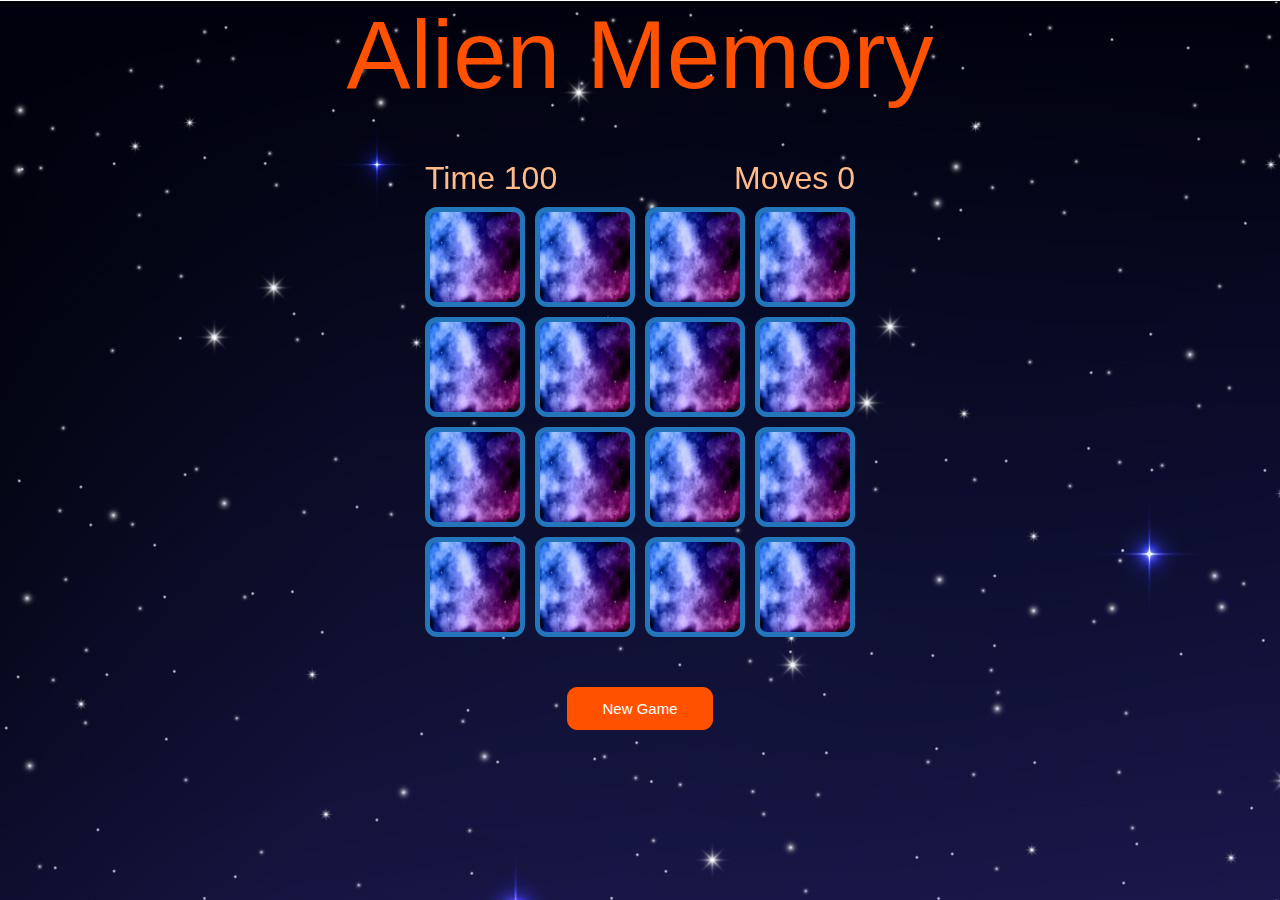
==== index.html @ 6a117660 "Add flip card function and match card - before refactoring" ====
<!DOCTYPE html>
<html lang="en">
<head>
    <meta charset="UTF-8">
    <meta http-equiv="X-UA-Compatible" content="IE=edge">
    <meta name="viewport" content="width=device-width, initial-scale=1.0">
    <link rel="stylesheet" href="assets/css/style.css">
    <title>Memory Game</title>
</head>
<body>

  <h1 class="page-title">Alien Memory</h1>
     <!-- Memory game grid -->
     <div class="game-container">
      <div class="game-info-container">
        <div class="game-info">
          Time <span id="time-remaining">100</span>
        </div>
        <div class="game-info">
          Moves <span id="moves">0</span>
        </div>
  
      </div class="deck" id="card-deck">
        <div class="memory-card" data-image="monster-1">
          <img class="card-front" src="assets/images/monster-1.jpg" alt="monster-1">
          <img class="card-back" src="assets/images/blank2.jpg" alt="Blank Card">
        </div>
      
        <div class="memory-card" data-image="monster-1">
            <img class="card-front" src="assets/images/monster-1.jpg" alt="monster-1">
            <img class="card-back" src="assets/images/blank2.jpg" alt="Blank Card">
        </div>
      
        <div class="memory-card" data-image="monster-2">
            <img class="card-front" src="assets/images/monster-2.jpg" alt="monster-2">
          <img class="card-back" src="assets/images/blank2.jpg" alt="Blank Card">
        </div>
      
        <div class="memory-card" data-image="monster-2">
            <img class="card-front" src="assets/images/monster-2.jpg" alt="monster-2">
          <img class="card-back" src="assets/images/blank2.jpg" alt="Blank Card">
        </div>
      
        <div class="memory-card" data-image="monster-3">
            <img class="card-front image-hidden" src="assets/images/monster-3.jpg" alt="monster-3">
          <img class="card-back" src="assets/images/blank2.jpg" alt="Blank Card">
        </div>
      
        <div class="memory-card" data-image="monster-3">
            <img class="card-front" src="assets/images/monster-3.jpg" alt="monster-3">
          <img class="card-back" src="assets/images/blank2.jpg" alt="Blank Card">
        </div>
      
        <div class="memory-card" data-image="monster-4">
            <img class="card-front" src="assets/images/monster-4.jpg" alt="monster-4">
            <img class="card-back" src="assets/images/blank2.jpg" alt="Blank Card">
        </div>
      
        <div class="memory-card" data-image="monster-4">
            <img class="card-front" src="assets/images/monster-4.jpg" alt="monster-4">
            <img class="card-back" src="assets/images/blank2.jpg" alt="Blank Card">
        </div>
      
        <div class="memory-card" data-image="monster-5">
            <img class="card-front" src="assets/images/monster-5.jpg" alt="monster-5">
          <img class="card-back" src="assets/images/blank2.jpg" alt="Blank Card">
        </div>
      
        <div class="memory-card" data-image="monster-5">
            <img class="card-front" src="assets/images/monster-5.jpg" alt="monster-5">
            <img class="card-back" src="assets/images/blank2.jpg" alt="Blank Card">
        </div>
      
        <div class="memory-card" data-image="monster-6">
            <img class="card-front" src="assets/images/monster-6.jpg" alt="monster-6">
            <img class="card-back" src="assets/images/blank2.jpg" alt="Blank Card">
        </div>
      
        <div class="memory-card" data-image="monster-6">
            <img class="card-front" src="assets/images/monster-6.jpg" alt="monster-6">
            <img class="card-back" src="assets/images/blank2.jpg" alt="Blank Card">
        </div>

        <div class="memory-card" data-image="monster-7">
            <img class="card-front" src="assets/images/monster-7.jpg" alt="monster-7">
            <img class="card-back" src="assets/images/blank2.jpg" alt="Blank Card">
        </div>

        <div class="memory-card" data-image="monster-7">
            <img class="card-front" src="assets/images/monster-7.jpg" alt="monster-7">
            <img class="card-back" src="assets/images/blank2.jpg" alt="Blank Card">
        </div>

        <div class="memory-card" data-image="monster-8">
            <img class="card-front" src="assets/images/monster-8.jpg" alt="monster-8">
          <img class="card-back" src="assets/images/blank2.jpg" alt="Blank Card">
        </div>

        <div class="memory-card" data-image="monster-8">
            <img class="card-front" src="assets/images/monster-8.jpg" alt="monster-8">
            <img class="card-back" src="assets/images/blank2.jpg" alt="Blank Card">
        </div>
      </div>

      <!-- New Game again -->
<div> 
  <button class="hero-btn" onclick="reset()">New Game</button>
</div>
    </div>

      <!-- Modal -->
  <section class="win-game-modal">
    <div id="modal" class="modal">
      <!-- Modal content -->
      <div class="modal-content">
        <span class="close">&times;</span>
        <h2>WELL DONE!</h2>
        <br>
        <p>You have won the game and found all 8 pairs of cards.</p>
        <br>
        <img class="modal-img" src="/assets/images/thumbs-up.png" alt="Thumbs up smiley face">
        <button class="btn hero-btn">Play Again?</button>
      </div>
    </div>
  </section>

    <script src="assets/js/script.js"></script>
</body>
</html>
---- assets/css/style.css ----
@import url('https://fonts.googleapis.com/css2?family=Amatic+SC&family=Josefin+Slab&display=swap');

*{
  margin: 0;
  padding: 0;
  font-family: 'Amatic-sc', sans-serif;
  box-sizing: border-box;
  text-align: center;
}


html {
  min-height: 100vh;
  font-family:'Amatic-sc', sans-serif;
}

body {
  margin: 0;
 background-image: url('../images/background-sky.jpg'); 
}

.page-title {
  color: #ff5100;
  font-family: 'Amatic-sc', sans-serif;
  font-weight: normal;
  text-align: center;
  font-size: 6em;
}
/* https://stackoverflow.com/questions/47319464/make-a-grid-column-span-the-entire-row */
.game-info-container {
  grid-column: 1 / -1;
  display: flex;
  justify-content: space-between;
}

.game-info {
  color: #FFBB89;
  font-size: 2em;
}

.game-container {
  margin: 50px auto;
  display: grid;
  grid-template-columns: repeat(4, auto);
  grid-gap: 10px;
  justify-content: center;
  perspective: 1000px;
}


.memory-card {
  position: relative;
  cursor: pointer;
  height: 100px;
  width: 100px;
  transform: scale(1);
  transform-style: preserve-3d;
}
/* need to fix bug of border showing properly change seudo class to active instead to give a zoom effect*/
.memory-card:active {
  /* box-shadow: inset 2px 2px 2px 10px white; */
  /* box-sizing: border-box; */
  transform: scale(.95);
  transition: transform .3s;
} 

.memory-card.flip {
  transform: rotateY(180deg);
}

.card-front, .card-back {
  position: absolute;
  display: flex;
  justify-content: center;
  align-items: center;
  width: 100%;
  height: 100%;
  padding: 5px;
  background: #2376b9;
  border-radius: 12px;
  border-width: 1px;
  overflow: hidden;
  transition: transform 500ms ease-in-out;
  backface-visibility: hidden;
  
}

.card-front {
  transform: rotateY(180deg);
}

.hero-btn {
  display: inline-block;
  text-decoration: none;
  color: #fff;
  border: 1px solid #fff;
  padding: 12px 34px;
  font-size: 15px;
  background: transparent;
  position: relative;
  cursor: pointer;
  border-radius: 10px;
}

.hero-btn {
  border: 1px solid #ff5100;
  background: #ff5100;
  color: #fff;
  text-decoration: none;
  transition: 1s;
}





  /*----------------------------------  
Section - Modal
------------------------------------*/
/* Modal (background) */
.modal {
  /*Hidden by default */
  display: none;
  position: fixed;
  z-index: 99;
  left: 0;
  top: 0;
  width: 100%;
  height: 100%;
}

/* Modal Content/Box */
.modal-content {
  display: flex;
  flex-direction: column;
  justify-content: center;
  align-items: center;
  background-color: #fff;
  margin: 5% auto;
  border: 0.8em solid #2376b9;
  padding: 2rem 4rem;
  width: 80%;
  border-radius: 20px;
}
/* The Close Button */
.close {
  align-self: flex-end;
  color: #28e;
  font-size: 5em;
}
.close:hover,
.close:focus {
  color: #5cf;
  text-decoration: none;
  cursor: pointer;
}
/* Modal Image*/
.modal-img {
  display: inline-block;
  margin: 1em 0 1em;
  width: 20em;
}
p.stats {
  font-weight: 600;
}
p.stats:last-child {
  margin-bottom: 1em;
}
.play-again-btn {
  background: #ff5100;
  margin-bottom: 1em;
}
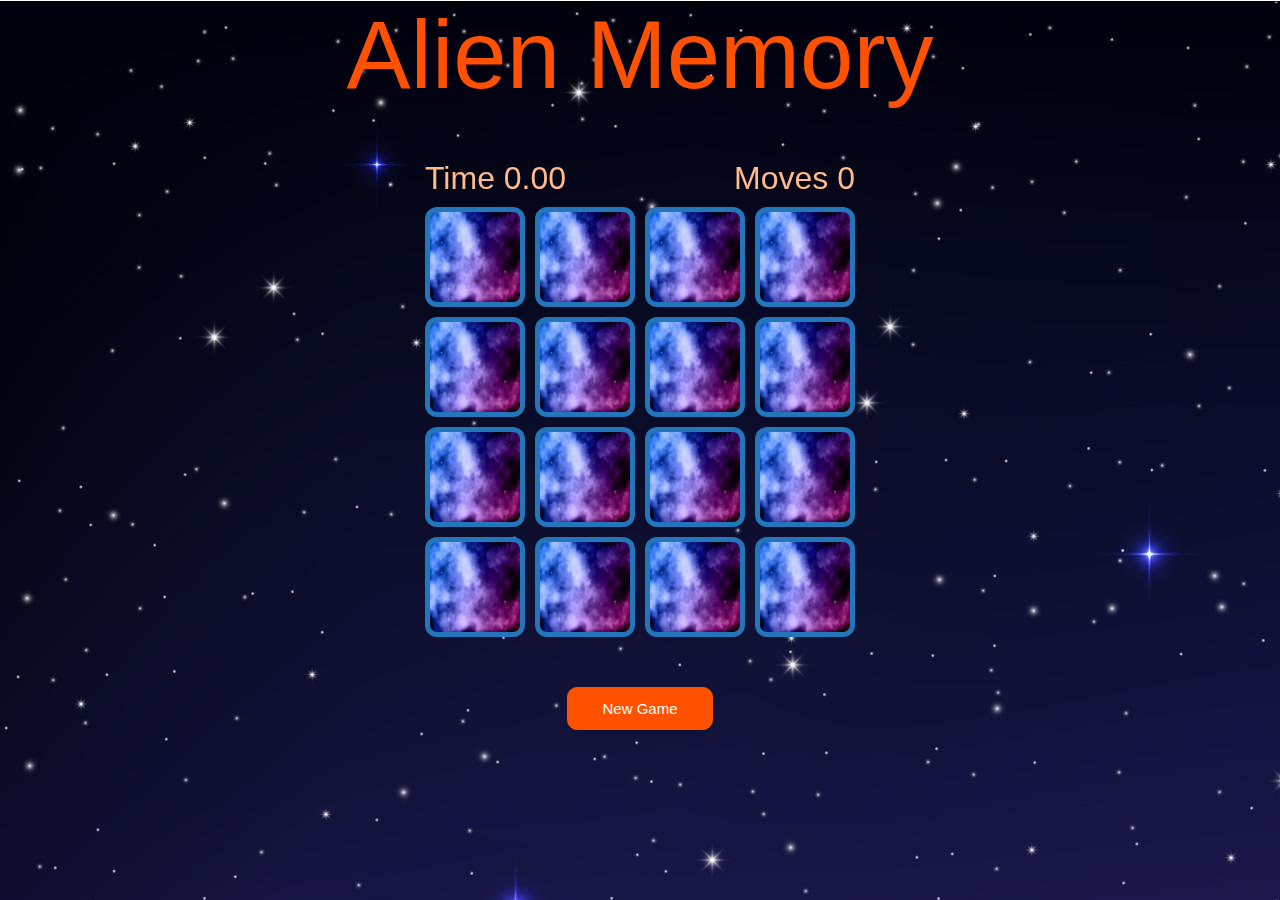
==== commit 68ef6fe1: "Add reset function that works" ====
--- a/index.html
+++ b/index.html
@@ -14,10 +14,10 @@
      <div class="game-container">
       <div class="game-info-container">
         <div class="game-info">
-          Time <span id="time-remaining">100</span>
+          Time <span class="timer">0.00</span>
         </div>
         <div class="game-info">
-          Moves <span id="moves">0</span>
+          Moves <span class="moves">0</span>
         </div>
   
       </div class="deck" id="card-deck">
@@ -104,12 +104,12 @@
 
       <!-- New Game again -->
 <div> 
-  <button class="hero-btn" onclick="reset()">New Game</button>
+  <button id="new-game" class="hero-btn" onclick="reset()">New Game</button>
 </div>
     </div>
 
       <!-- Modal -->
-  <section class="win-game-modal">
+  <section class="win-game-modal" id="win-msg">
     <div id="modal" class="modal">
       <!-- Modal content -->
       <div class="modal-content">
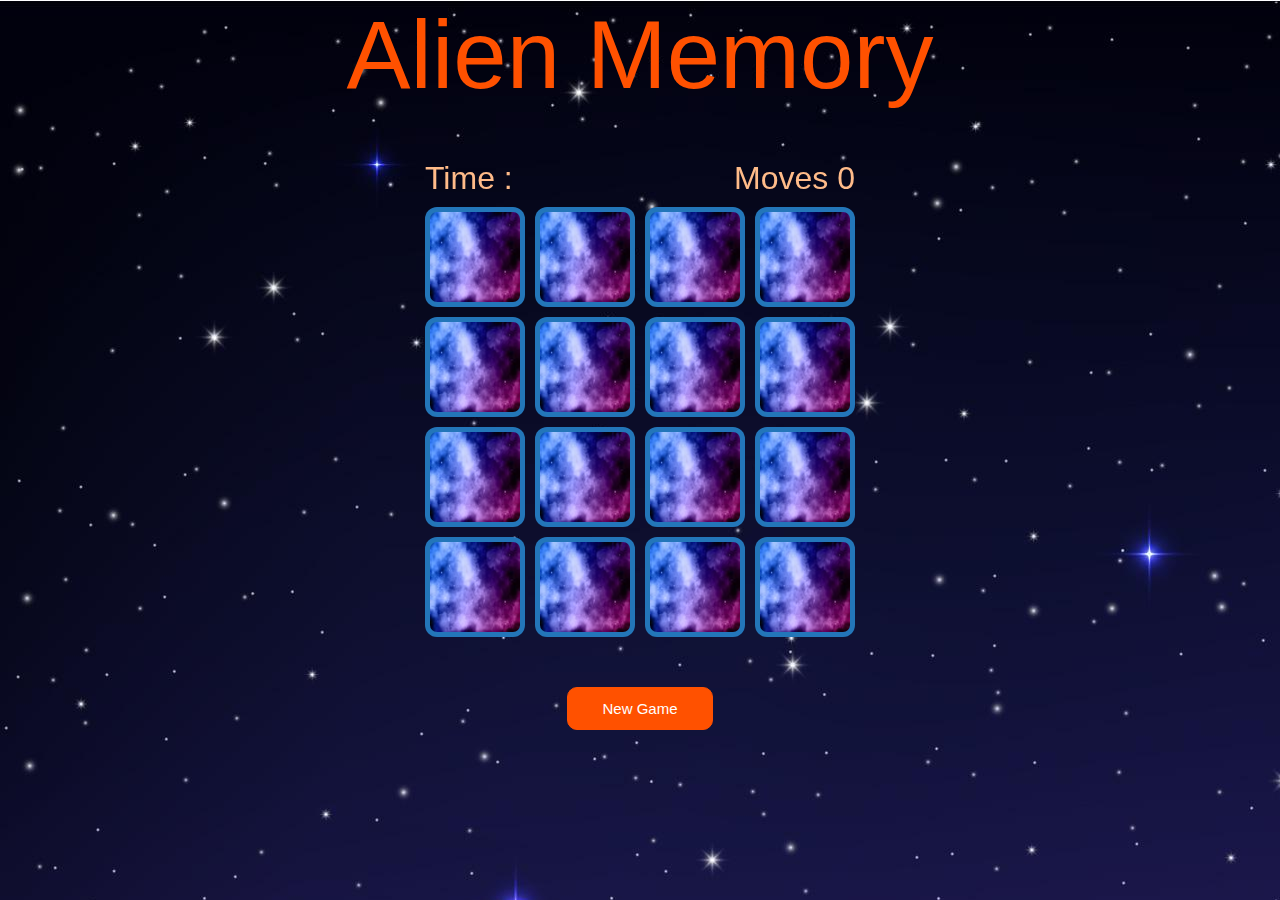
==== commit 7f5dafdb: "end of the day still working on timer" ====
--- a/index.html
+++ b/index.html
@@ -1,130 +1,142 @@
 <!DOCTYPE html>
 <html lang="en">
 <head>
-    <meta charset="UTF-8">
-    <meta http-equiv="X-UA-Compatible" content="IE=edge">
-    <meta name="viewport" content="width=device-width, initial-scale=1.0">
-    <link rel="stylesheet" href="assets/css/style.css">
-    <title>Memory Game</title>
+  <meta charset="UTF-8">
+  <meta http-equiv="X-UA-Compatible" content="IE=edge">
+  <meta name="viewport" content="width=device-width, initial-scale=1.0">
+  <meta name="description" content="Memory card flip game with an Alien theme">
+  <meta name="keywords" content="memory game, flip card memory game, flip card game, game, flip card">
+  <meta name="author" content="Moira Hartigan">
+
+  <!-- style sheets -->
+  <link rel="stylesheet" href="assets/css/style.css">
+  
+
 </head>
+<title>Alien Memory | Memory Game</title>
+
 <body>
 
+
   <h1 class="page-title">Alien Memory</h1>
-     <!-- Memory game grid -->
-     <div class="game-container">
-      <div class="game-info-container">
-        <div class="game-info">
-          Time <span class="timer">0.00</span>
-        </div>
-        <div class="game-info">
-          Moves <span class="moves">0</span>
-        </div>
-  
-      </div class="deck" id="card-deck">
-        <div class="memory-card" data-image="monster-1">
-          <img class="card-front" src="assets/images/monster-1.jpg" alt="monster-1">
-          <img class="card-back" src="assets/images/blank2.jpg" alt="Blank Card">
-        </div>
-      
-        <div class="memory-card" data-image="monster-1">
-            <img class="card-front" src="assets/images/monster-1.jpg" alt="monster-1">
-            <img class="card-back" src="assets/images/blank2.jpg" alt="Blank Card">
-        </div>
-      
-        <div class="memory-card" data-image="monster-2">
-            <img class="card-front" src="assets/images/monster-2.jpg" alt="monster-2">
-          <img class="card-back" src="assets/images/blank2.jpg" alt="Blank Card">
-        </div>
-      
-        <div class="memory-card" data-image="monster-2">
-            <img class="card-front" src="assets/images/monster-2.jpg" alt="monster-2">
-          <img class="card-back" src="assets/images/blank2.jpg" alt="Blank Card">
-        </div>
-      
-        <div class="memory-card" data-image="monster-3">
-            <img class="card-front image-hidden" src="assets/images/monster-3.jpg" alt="monster-3">
-          <img class="card-back" src="assets/images/blank2.jpg" alt="Blank Card">
-        </div>
-      
-        <div class="memory-card" data-image="monster-3">
-            <img class="card-front" src="assets/images/monster-3.jpg" alt="monster-3">
-          <img class="card-back" src="assets/images/blank2.jpg" alt="Blank Card">
-        </div>
-      
-        <div class="memory-card" data-image="monster-4">
-            <img class="card-front" src="assets/images/monster-4.jpg" alt="monster-4">
-            <img class="card-back" src="assets/images/blank2.jpg" alt="Blank Card">
-        </div>
-      
-        <div class="memory-card" data-image="monster-4">
-            <img class="card-front" src="assets/images/monster-4.jpg" alt="monster-4">
-            <img class="card-back" src="assets/images/blank2.jpg" alt="Blank Card">
-        </div>
-      
-        <div class="memory-card" data-image="monster-5">
-            <img class="card-front" src="assets/images/monster-5.jpg" alt="monster-5">
-          <img class="card-back" src="assets/images/blank2.jpg" alt="Blank Card">
-        </div>
-      
-        <div class="memory-card" data-image="monster-5">
-            <img class="card-front" src="assets/images/monster-5.jpg" alt="monster-5">
-            <img class="card-back" src="assets/images/blank2.jpg" alt="Blank Card">
-        </div>
-      
-        <div class="memory-card" data-image="monster-6">
-            <img class="card-front" src="assets/images/monster-6.jpg" alt="monster-6">
-            <img class="card-back" src="assets/images/blank2.jpg" alt="Blank Card">
-        </div>
-      
-        <div class="memory-card" data-image="monster-6">
-            <img class="card-front" src="assets/images/monster-6.jpg" alt="monster-6">
-            <img class="card-back" src="assets/images/blank2.jpg" alt="Blank Card">
-        </div>
-
-        <div class="memory-card" data-image="monster-7">
-            <img class="card-front" src="assets/images/monster-7.jpg" alt="monster-7">
-            <img class="card-back" src="assets/images/blank2.jpg" alt="Blank Card">
-        </div>
-
-        <div class="memory-card" data-image="monster-7">
-            <img class="card-front" src="assets/images/monster-7.jpg" alt="monster-7">
-            <img class="card-back" src="assets/images/blank2.jpg" alt="Blank Card">
-        </div>
-
-        <div class="memory-card" data-image="monster-8">
-            <img class="card-front" src="assets/images/monster-8.jpg" alt="monster-8">
-          <img class="card-back" src="assets/images/blank2.jpg" alt="Blank Card">
-        </div>
-
-        <div class="memory-card" data-image="monster-8">
-            <img class="card-front" src="assets/images/monster-8.jpg" alt="monster-8">
-            <img class="card-back" src="assets/images/blank2.jpg" alt="Blank Card">
-        </div>
+  <!-- Memory game grid -->
+  <div class="game-container">
+    <div class="game-info-container">
+      <div onclick="flipcard()" class="game-info">Time 
+        <span class="timer" id="minutes"></span>:<span id="seconds"></span>
       </div>
-
-      <!-- New Game again -->
-<div> 
-  <button id="new-game" class="hero-btn" onclick="reset()">New Game</button>
-</div>
+      <div class="game-info"> Moves
+        <span class="moves">0</span>
+      </div>
     </div>
 
-      <!-- Modal -->
-  <section class="win-game-modal" id="win-msg">
-    <div id="modal" class="modal">
-      <!-- Modal content -->
+    <div class="memory-card" data-image="monster-1">
+      <img class="card-front" src="assets/images/monster-1.jpg" alt="monster 1">
+      <img class="card-back" src="assets/images/blank2.jpg" alt="Card Back clouds ">
+    </div>
+
+    <div class="memory-card" data-image="monster-1">
+      <img class="card-front" src="assets/images/monster-1.jpg" alt="monster 1">
+      <img class="card-back" src="assets/images/blank2.jpg" alt="Card Back clouds ">
+    </div>
+
+    <div class="memory-card" data-image="monster-2">
+      <img class="card-front" src="assets/images/monster-2.jpg" alt="monster 2">
+      <img class="card-back" src="assets/images/blank2.jpg" alt="Card Back clouds ">
+    </div>
+
+    <div class="memory-card" data-image="monster-2">
+      <img class="card-front" src="assets/images/monster-2.jpg" alt="monster 2">
+      <img class="card-back" src="assets/images/blank2.jpg" alt="Card Back clouds ">
+    </div>
+
+    <div class="memory-card" data-image="monster-3">
+      <img class="card-front image-hidden" src="assets/images/monster-3.jpg" alt="monster 3">
+      <img class="card-back" src="assets/images/blank2.jpg" alt="Card Back clouds ">
+    </div>
+
+    <div class="memory-card" data-image="monster-3">
+      <img class="card-front" src="assets/images/monster-3.jpg" alt="monster 3">
+      <img class="card-back" src="assets/images/blank2.jpg" alt="Card Back clouds ">
+    </div>
+
+    <div class="memory-card" data-image="monster-4">
+      <img class="card-front" src="assets/images/monster-4.jpg" alt="monster 4">
+      <img class="card-back" src="assets/images/blank2.jpg" alt="Card Back clouds ">
+    </div>
+
+    <div class="memory-card" data-image="monster-4">
+      <img class="card-front" src="assets/images/monster-4.jpg" alt="monster 4">
+      <img class="card-back" src="assets/images/blank2.jpg" alt="Card Back clouds ">
+    </div>
+
+    <div class="memory-card" data-image="monster-5">
+      <img class="card-front" src="assets/images/monster-5.jpg" alt="monster 5">
+      <img class="card-back" src="assets/images/blank2.jpg" alt="Card Back clouds ">
+    </div>
+
+    <div class="memory-card" data-image="monster-5">
+      <img class="card-front" src="assets/images/monster-5.jpg" alt="monster 5">
+      <img class="card-back" src="assets/images/blank2.jpg" alt="Card Back clouds ">
+    </div>
+
+    <div class="memory-card" data-image="monster-6">
+      <img class="card-front" src="assets/images/monster-6.jpg" alt="monster 6">
+      <img class="card-back" src="assets/images/blank2.jpg" alt="Card Back clouds ">
+    </div>
+
+    <div class="memory-card" data-image="monster-6">
+      <img class="card-front" src="assets/images/monster-6.jpg" alt="monster 6">
+      <img class="card-back" src="assets/images/blank2.jpg" alt="Card Back clouds ">
+    </div>
+
+    <div class="memory-card" data-image="monster-7">
+      <img class="card-front" src="assets/images/monster-7.jpg" alt="monster 7">
+      <img class="card-back" src="assets/images/blank2.jpg" alt="Card Back clouds ">
+    </div>
+
+    <div class="memory-card" data-image="monster-7">
+      <img class="card-front" src="assets/images/monster-7.jpg" alt="monster 7">
+      <img class="card-back" src="assets/images/blank2.jpg" alt="Card Back clouds ">
+    </div>
+
+    <div class="memory-card" data-image="monster-8">
+      <img class="card-front" src="assets/images/monster-8.jpg" alt="monster 8">
+      <img class="card-back" src="assets/images/blank2.jpg" alt="Card Back clouds ">
+    </div>
+
+    <div class="memory-card" data-image="monster-8">
+      <img class="card-front" src="assets/images/monster-8.jpg" alt="monster 8">
+      <img class="card-back" src="assets/images/blank2.jpg" alt="Card Back clouds ">
+    </div>
+
+    
+  </div>
+
+  <!-- New Game again -->
+  <div>
+    <button class="hero-btn" onclick="reset()">New Game</button>
+  </div>
+  </div>
+
+   <!-- Modal -->
+   <section id="win-msg">
+    <div class="modal" id="modal">
+    <!-- modal content -->
       <div class="modal-content">
-        <span class="close">&times;</span>
-        <h2>WELL DONE!</h2>
-        <br>
-        <p>You have won the game and found all 8 pairs of cards.</p>
-        <br>
-        <img class="modal-img" src="/assets/images/thumbs-up.png" alt="Thumbs up smiley face">
-        <button class="btn hero-btn">Play Again?</button>
+        <span id="close" Sclass="close">&times;</span>
+          <h2>Well Done!</h2>
+          <br>
+          <p>You have won the game and found all 8 pairs of cards.</p>
+          <br>
+          <img class="modal-img" src="/assets/images/thumbs-up.png" alt="Thumbs up smiley face">
+          <button class="btn hero-btn" onclick="windowClose()">Play Again?</button>
       </div>
     </div>
   </section>
+ 
+  
+  <script src="assets/js/script.js"></script>
+</body>
 
-    <script src="assets/js/script.js"></script>
-</body>
-</html>
-   +</html>--- a/assets/css/style.css
+++ b/assets/css/style.css
@@ -120,7 +120,7 @@
 /* Modal (background) */
 .modal {
   /*Hidden by default */
-  display: none;
+  display: none; 
   position: fixed;
   z-index: 99;
   left: 0;
@@ -148,6 +148,7 @@
   color: #28e;
   font-size: 5em;
 }
+
 .close:hover,
 .close:focus {
   color: #5cf;
@@ -160,12 +161,8 @@
   margin: 1em 0 1em;
   width: 20em;
 }
-p.stats {
-  font-weight: 600;
-}
-p.stats:last-child {
-  margin-bottom: 1em;
-}
+
+
 .play-again-btn {
   background: #ff5100;
   margin-bottom: 1em;
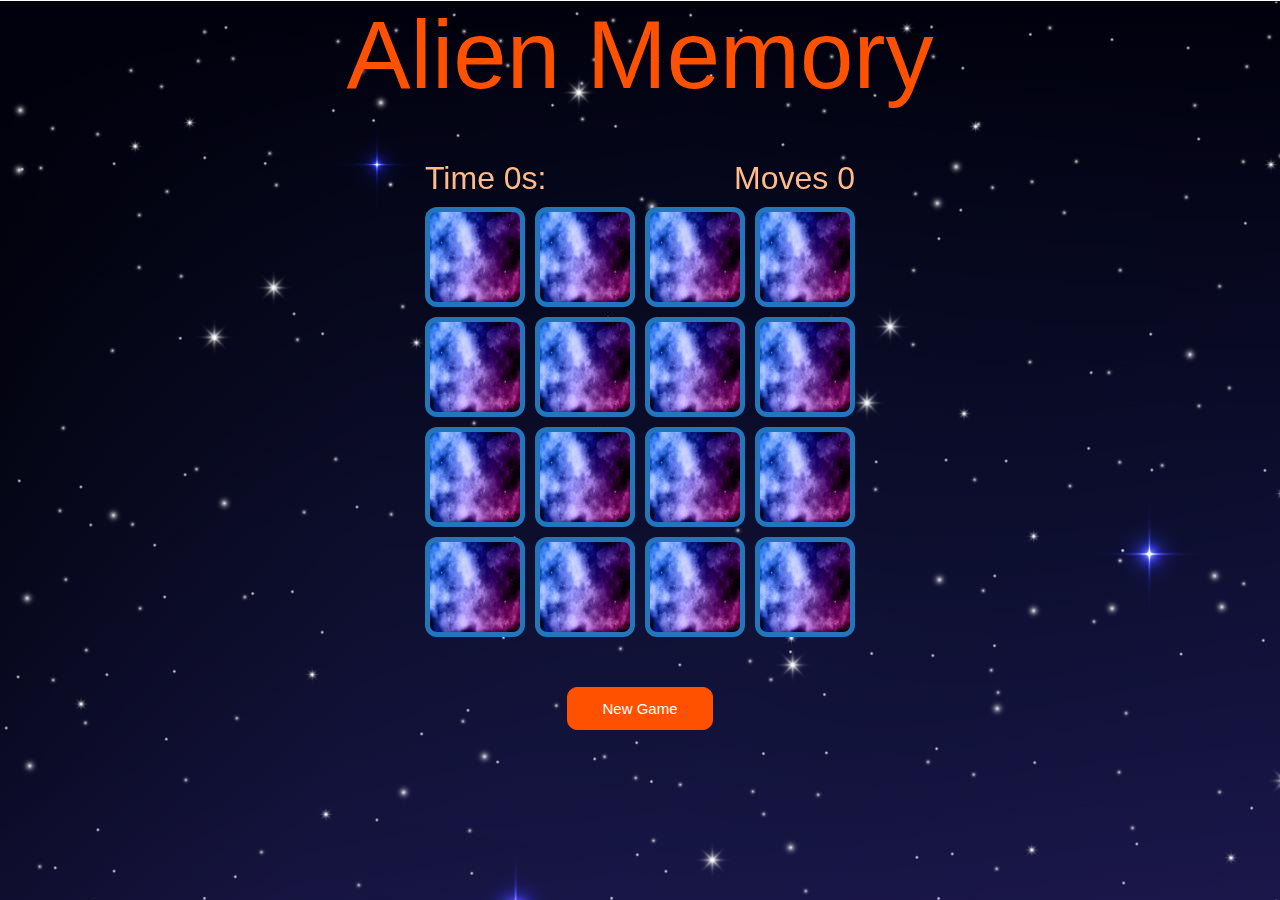
==== commit 0a26e461: "remove startTimer() call from line 112 to prevent timer starting on page load" ====
--- a/index.html
+++ b/index.html
@@ -20,7 +20,7 @@
 
   <h1 class="page-title">Alien Memory</h1>
   <!-- Memory game grid -->
-  <div class="game-container">
+  <div class="game-container" id="game-container" onclick="startTimer()">
     <div class="game-info-container">
       <div onclick="flipcard()" class="game-info">Time 
         <span class="timer" id="minutes"></span>:<span id="seconds"></span>
@@ -124,18 +124,20 @@
     <div class="modal" id="modal">
     <!-- modal content -->
       <div class="modal-content">
-        <span id="close" Sclass="close">&times;</span>
+        <span id="close" class="close">&times;</span>
           <h2>Well Done!</h2>
           <br>
           <p>You have won the game and found all 8 pairs of cards.</p>
           <br>
           <img class="modal-img" src="/assets/images/thumbs-up.png" alt="Thumbs up smiley face">
-          <button class="btn hero-btn" onclick="windowClose()">Play Again?</button>
+          <button class="btn hero-btn play-again-button" onclick="windowClose()">Play Again?</button>
       </div>
     </div>
   </section>
  
-  
+  <script src="https://code.jquery.com/jquery-3.2.1.slim.min.js" integrity="sha384-KJ3o2DKtIkvYIK3UENzmM7KCkRr/rE9/Qpg6aAZGJwFDMVNA/GpGFF93hXpG5KkN" crossorigin="anonymous"></script>
+  <script src="https://cdnjs.cloudflare.com/ajax/libs/popper.js/1.12.9/umd/popper.min.js" integrity="sha384-ApNbgh9B+Y1QKtv3Rn7W3mgPxhU9K/ScQsAP7hUibX39j7fakFPskvXusvfa0b4Q" crossorigin="anonymous"></script>
+  <script src="https://maxcdn.bootstrapcdn.com/bootstrap/4.0.0/js/bootstrap.min.js" integrity="sha384-JZR6Spejh4U02d8jOt6vLEHfe/JQGiRRSQQxSfFWpi1MquVdAyjUar5+76PVCmYl" crossorigin="anonymous"></script>
   <script src="assets/js/script.js"></script>
 </body>
 
--- a/assets/css/style.css
+++ b/assets/css/style.css
@@ -120,7 +120,7 @@
 /* Modal (background) */
 .modal {
   /*Hidden by default */
-  display: none; 
+  display: none;
   position: fixed;
   z-index: 99;
   left: 0;
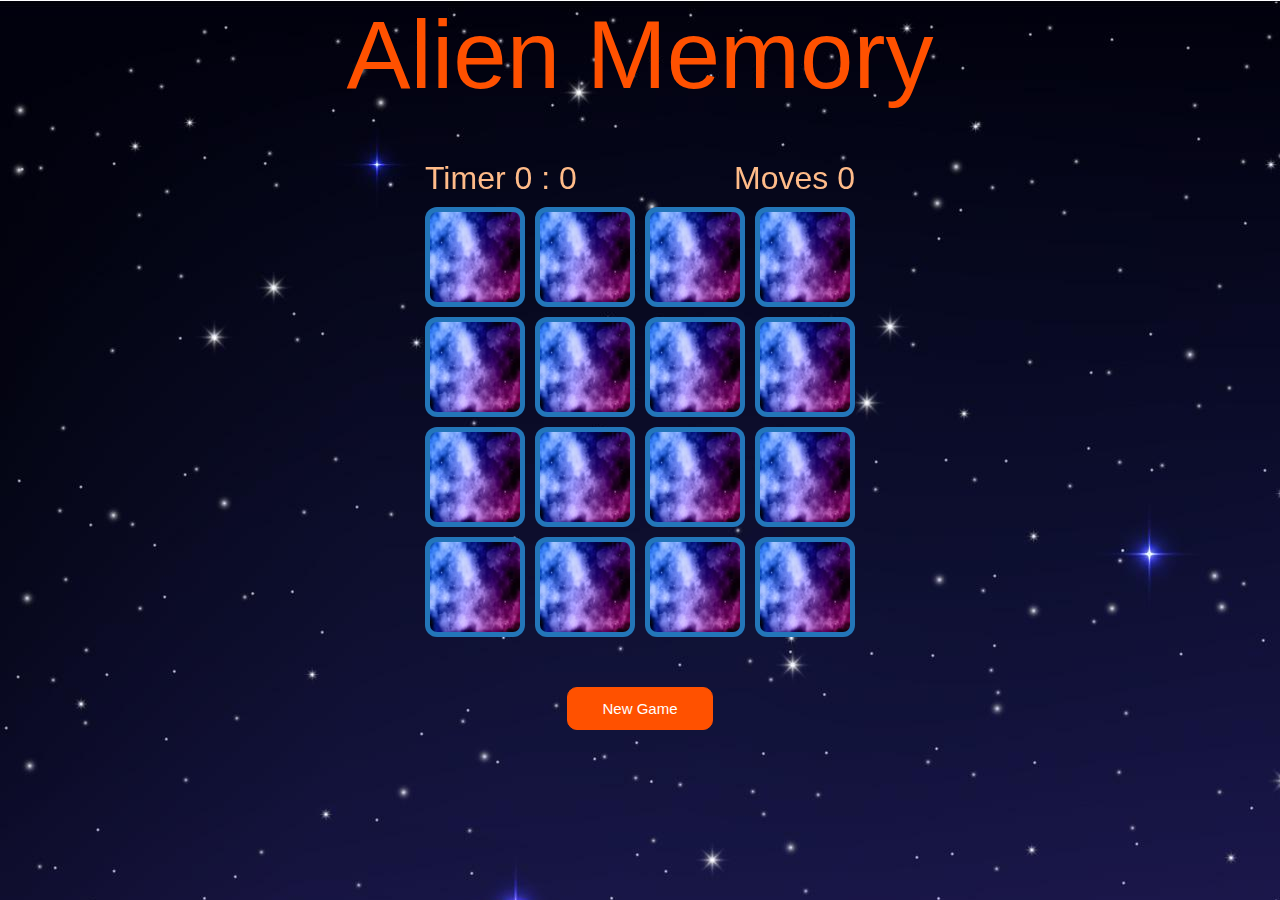
==== commit a7a98dcb: "copy updated code from project into test repo" ====
--- a/index.html
+++ b/index.html
@@ -22,8 +22,8 @@
   <!-- Memory game grid -->
   <div class="game-container" id="game-container" onclick="startTimer()">
     <div class="game-info-container">
-      <div onclick="flipcard()" class="game-info">Time 
-        <span class="timer" id="minutes"></span>:<span id="seconds"></span>
+      <div onclick="flipcard()" class="game-info">
+        <span class="timer" >Timer 0:00</span>
       </div>
       <div class="game-info"> Moves
         <span class="moves">0</span>
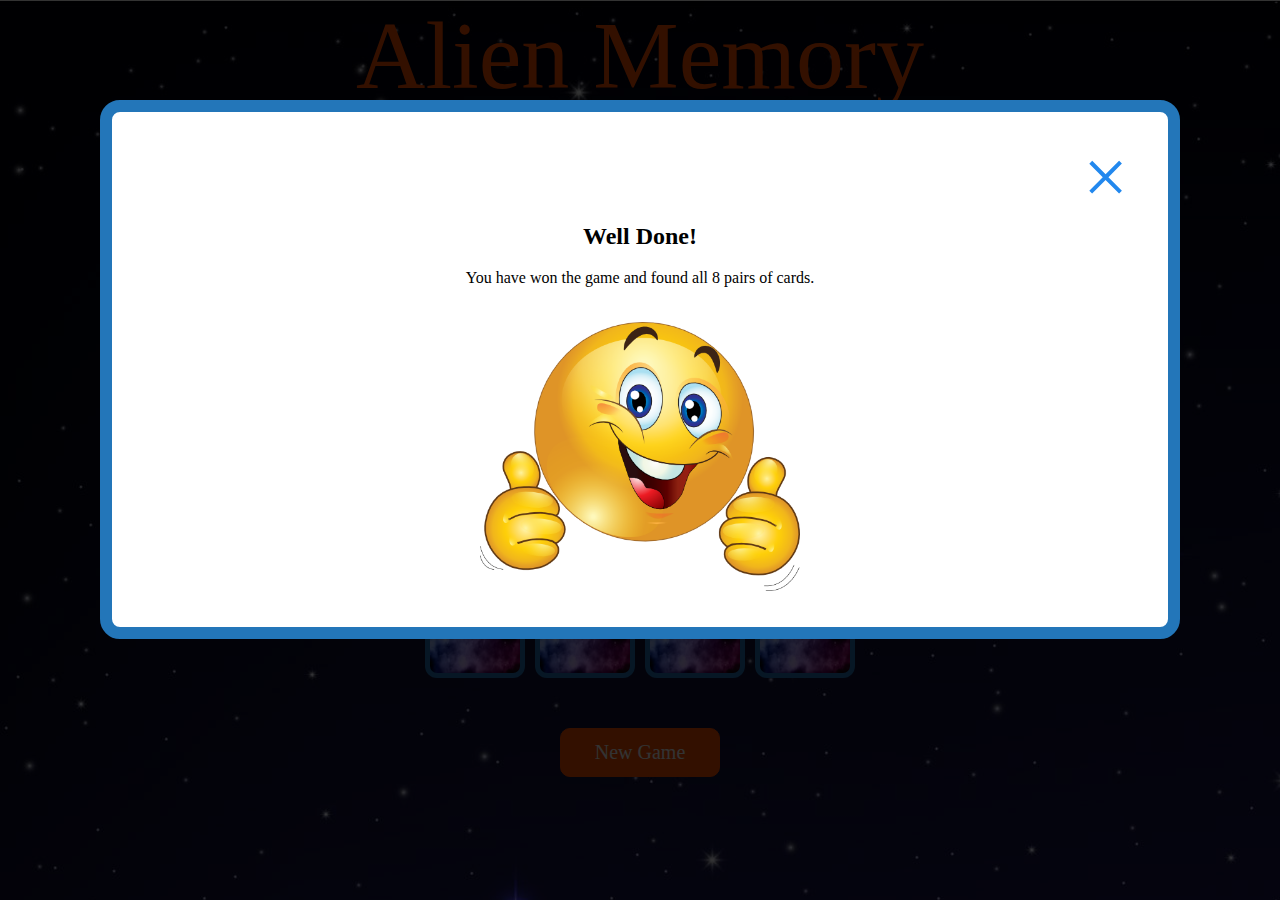
==== commit 3fe0972e: "add 404" ====
--- a/index.html
+++ b/index.html
@@ -113,27 +113,26 @@
     
   </div>
 
-  <!-- New Game again -->
-  <div>
-    <button class="hero-btn" onclick="reset()">New Game</button>
-  </div>
-  </div>
-
-   <!-- Modal -->
-   <section id="win-msg">
-    <div class="modal" id="modal">
-    <!-- modal content -->
-      <div class="modal-content">
-        <span id="close" class="close">&times;</span>
+    <!-- New Game again -->
+    <div>
+      <button class="hero-btn" onclick="reset()">New Game</button>
+    </div>
+  
+  
+    <!-- Modal -->
+    <section class="win-msg">
+      <div class="modal" id="modal">
+        <!-- modal content -->
+        <div class="modal-content">
+          <span id="close" class="close">&times;</span>
           <h2>Well Done!</h2>
           <br>
           <p>You have won the game and found all 8 pairs of cards.</p>
           <br>
-          <img class="modal-img" src="/assets/images/thumbs-up.png" alt="Thumbs up smiley face">
-          <button class="btn hero-btn play-again-button" onclick="windowClose()">Play Again?</button>
+          <img class="modal-img" src="./assets/images/thumbs-up.png" alt="Thumbs up smiley face">
+        </div>
       </div>
-    </div>
-  </section>
+    </section>
  
   <script src="https://code.jquery.com/jquery-3.2.1.slim.min.js" integrity="sha384-KJ3o2DKtIkvYIK3UENzmM7KCkRr/rE9/Qpg6aAZGJwFDMVNA/GpGFF93hXpG5KkN" crossorigin="anonymous"></script>
   <script src="https://cdnjs.cloudflare.com/ajax/libs/popper.js/1.12.9/umd/popper.min.js" integrity="sha384-ApNbgh9B+Y1QKtv3Rn7W3mgPxhU9K/ScQsAP7hUibX39j7fakFPskvXusvfa0b4Q" crossorigin="anonymous"></script>
--- a/assets/css/style.css
+++ b/assets/css/style.css
@@ -1,36 +1,36 @@
-@import url('https://fonts.googleapis.com/css2?family=Amatic+SC&family=Josefin+Slab&display=swap');
-
-*{
+@import url('https://fonts.googleapis.com/css2?family=Permanent+Marker&family=Roboto&display=swap');
+
+* {
   margin: 0;
   padding: 0;
-  font-family: 'Amatic-sc', sans-serif;
+  font-family: 'Permanent Marker', cursive;
   box-sizing: border-box;
   text-align: center;
 }
 
-
 html {
   min-height: 100vh;
-  font-family:'Amatic-sc', sans-serif;
-}
+  }
 
 body {
   margin: 0;
- background-image: url('../images/background-sky.jpg'); 
+  background-image: url('../images/background-sky.jpg');
 }
 
 .page-title {
   color: #ff5100;
-  font-family: 'Amatic-sc', sans-serif;
+  font-family: 'Permanent Marker', cursive;
   font-weight: normal;
   text-align: center;
   font-size: 6em;
 }
+
 /* https://stackoverflow.com/questions/47319464/make-a-grid-column-span-the-entire-row */
 .game-info-container {
   grid-column: 1 / -1;
   display: flex;
   justify-content: space-between;
+  padding: 20px;
 }
 
 .game-info {
@@ -44,9 +44,9 @@
   grid-template-columns: repeat(4, auto);
   grid-gap: 10px;
   justify-content: center;
-  perspective: 1000px;
-}
-
+  perspective: 1000px; /* to create a 3D flip effect -adapted from https://marina-ferreira.github.io/tutorials/js/memory-game/ */
+  
+}
 
 .memory-card {
   position: relative;
@@ -54,21 +54,21 @@
   height: 100px;
   width: 100px;
   transform: scale(1);
-  transform-style: preserve-3d;
-}
-/* need to fix bug of border showing properly change seudo class to active instead to give a zoom effect*/
+  transform-style: preserve-3d;/* to position the cards in the 3d space created -adapted from https://marina-ferreira.github.io/tutorials/js/memory-game/ */
+  transition: transform .5s;
+}
+
 .memory-card:active {
-  /* box-shadow: inset 2px 2px 2px 10px white; */
-  /* box-sizing: border-box; */
-  transform: scale(.95);
-  transition: transform .3s;
-} 
+  transform: scale(.97);
+  transition: transform .2s;
+}
 
 .memory-card.flip {
   transform: rotateY(180deg);
 }
 
-.card-front, .card-back {
+.card-front,
+.card-back {
   position: absolute;
   display: flex;
   justify-content: center;
@@ -82,7 +82,6 @@
   overflow: hidden;
   transition: transform 500ms ease-in-out;
   backface-visibility: hidden;
-  
 }
 
 .card-front {
@@ -93,34 +92,30 @@
   display: inline-block;
   text-decoration: none;
   color: #fff;
-  border: 1px solid #fff;
+  border: 1px solid #ff5100;
   padding: 12px 34px;
-  font-size: 15px;
-  background: transparent;
+  font-size: 20px;
+  background: #ff5100;
   position: relative;
   cursor: pointer;
   border-radius: 10px;
-}
-
-.hero-btn {
-  border: 1px solid #ff5100;
-  background: #ff5100;
-  color: #fff;
+  transition: 1s;
+}
+
+.hero-btn:hover {
+  border: 1px solid #2376b9;
+  background: #2376b9;
+  color: #0d0d2f;
   text-decoration: none;
   transition: 1s;
 }
 
-
-
-
-
-  /*----------------------------------  
-Section - Modal
-------------------------------------*/
-/* Modal (background) */
+/* game-over modal */
+
 .modal {
   /*Hidden by default */
-  display: none;
+  /* display: none; */
+  background-color: rgba(0, 0, 0, 0.8);
   position: fixed;
   z-index: 99;
   left: 0;
@@ -129,20 +124,24 @@
   height: 100%;
 }
 
-/* Modal Content/Box */
+/* Modal Content Box */
+
 .modal-content {
+  font-family: 'Roboto', sans-serif;
   display: flex;
   flex-direction: column;
   justify-content: center;
   align-items: center;
   background-color: #fff;
-  margin: 5% auto;
+  margin: 200px 150px;
   border: 0.8em solid #2376b9;
-  padding: 2rem 4rem;
-  width: 80%;
+  padding: 20px 40px;
   border-radius: 20px;
 }
+
 /* The Close Button */
+/* https://developer.mozilla.org/en-US/docs/Web/CSS/align-self */
+
 .close {
   align-self: flex-end;
   color: #28e;
@@ -155,15 +154,59 @@
   text-decoration: none;
   cursor: pointer;
 }
+
 /* Modal Image*/
+
 .modal-img {
   display: inline-block;
   margin: 1em 0 1em;
   width: 20em;
 }
-
-
-.play-again-btn {
-  background: #ff5100;
-  margin-bottom: 1em;
-}+/* this works for small device */
+@media only screen and (max-width: 600px) { 
+  .modal-content {
+   margin: 40px;
+  }
+  .modal-img {
+    width: 10em;
+  }
+
+.close {
+  font-size: 2.5em;
+  padding-bottom: 20px;
+}
+
+.page-title {
+  margin: 20px;
+  font-size: 2.5em;
+}
+
+.game-info-container {
+  padding: 0 15px;
+  font-size: 10px;
+  }
+
+.game-container {
+  display: grid;
+  width: 100vw;
+  grid-gap: 5px;
+}
+
+ .memory-card { 
+  height: 70px;
+  width: 70px;
+  text-align: center;
+}
+
+.card-front,
+.card-back {
+  padding: 3px;
+}
+
+}
+
+  @media only screen and (min-width: 992px) { 
+    .modal-content {
+     margin: 100px;
+    }
+
